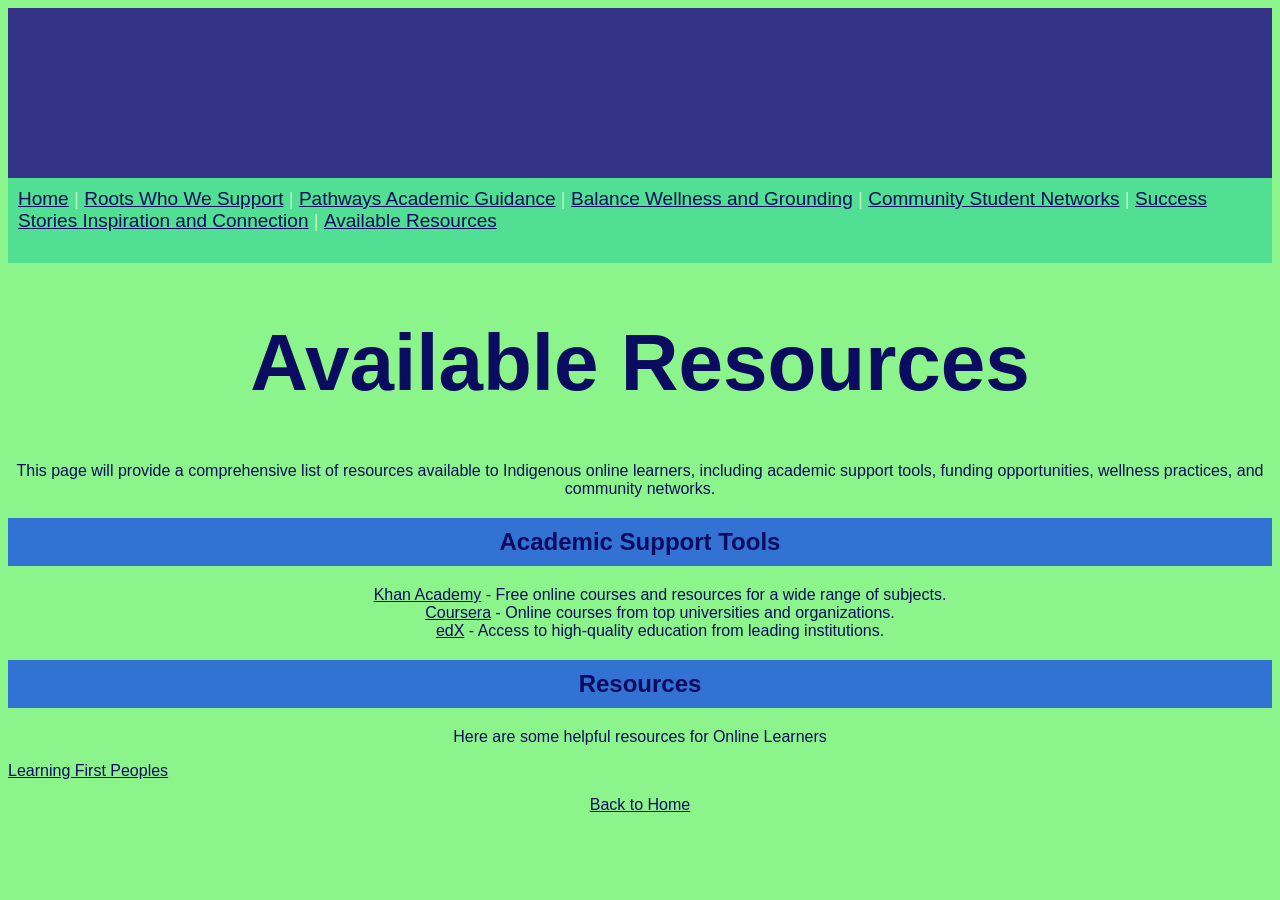
==== available_resources.html @ 5fb6e10e "font size update" ====
<!DOCTYPE html>
    <html lang="en">
        <header>
            <meta charset="UTF-8">
            <meta name="viewport" content="width=device-width, initial-scale=1.0">
            <title>Available Resources</title>
            <link rel="stylesheet" href="style.css">
        </header>
            <nav>
                <a href="index.html">Home</a> |
                <a href="RootswhoWeSupport.html">Roots Who We Support</a> |
                <a href="pathwaysacademicguidance.html">Pathways Academic Guidance</a> |
                <a href="balancewellnessandgrounding.html">Balance Wellness and Grounding</a> |
                <a href="communitystudentnetworks.html">Community Student Networks</a> |
                <a href="successstoriesinspirationandconnection.html">Success Stories Inspiration and Connection</a> |
                <a href="available_resources.html">Available Resources</a>
            </nav>
    <body>
        <h1>Available Resources</h1>
        <p>This page will provide a comprehensive list of resources available to Indigenous online learners, including academic support tools, funding opportunities, wellness practices, and community networks.</p>
         <section>
            <h2>Academic Support Tools</h2>
            <ul>
                <li><a href="https://www.khanacademy.org/">Khan Academy</a> - Free online courses and resources for a wide range of subjects.</li>
                <li><a href="https://www.coursera.org/">Coursera</a> - Online courses from top universities and organizations.</li>
                <li><a href="https://www.edx.org/">edX</a> - Access to high-quality education from leading institutions.</li>
            </ul>
         </section>
            <h2>Resources</h2>
            <p>Here are some helpful resources for Online Learners</p>
            <a href="https://www.fnesc.ca/learningfirstpeoples/">Learning First Peoples</a>
            <footer>
                <p><a href="index.html">Back to Home</a></p>
            </footer>
    </body>
</html>
---- style.css ----
body {
    background-color:rgb(139, 245, 139);

    font-family: Quicksand, sans-serif;
}

.homepage-content {
    background-color:rgb(207, 250, 137);
    max-width: 1100px;
    padding: 20px;
    margin: 0 auto;
}

.about-wrapper {
    display: flex;
}

.about-wrapper img {
    display: flex;
}

nav {
    background-color:rgb(80, 223, 147);
    color:rgb(191, 249, 191);
    height: 65px;
    text-align:left;
    padding:10px;
    font-family: 'Elms Sans', sans-serif;
    font-size: 19px;
}

.nav-links {
    display: flex;
    gap: 15px;
    list-style-type: none;
    padding: 0;
}

.nav-links a {
    text-decoration: none;
    color: #2e4d34;
    font-weight: 600;
}

header {
    background-color:rgb(51, 51, 135);
    color:rgb(191, 249, 191);
    height: 150px;
    text-align:center;
    padding:10px;
    font-family: 'Elms Sans', sans-serif , bold;
}

h1 {
    color:rgb(11, 11, 95);
    text-align:center;
    font-size: 80px;
    font-family: 'Elms Sans', sans-serif;
}
h2 {
    color:rgb(11, 11, 95);
    text-align:center;
    font-family: 'Elms Sans', sans-serif;
    background-color:rgb(49, 114, 211);
    padding: 10px;
}

h3 {
    color:rgb(11, 11, 95);
    text-align:center;
    font-family: 'Elms Sans', sans-serif;
}

img {
    display: block;
    margin-left: auto;
    margin-right: auto;
}

p {
    color:rgb(11, 11, 95);
    text-align:center;
    font-family: 'Elms Sans', sans-serif;
}

ul {
    color:rgb(11, 11, 95);
    text-align:center;
    font-family:'Lucida Sans', 'Lucida Sans Regular', 'Lucida Grande', 'Lucida Sans Unicode', Geneva, Verdana, sans-serif
}

li {
    color:rgb(11, 11, 95);
    text-align:center;
    list-style-type: none;
    font-family:'Lucida Sans', 'Lucida Sans Regular', 'Lucida Grande', 'Lucida Sans Unicode', Geneva, Verdana, sans-serif
}

hyperlink {
    color:rgb(11, 11, 95);
    text-align:center;
    font-family:'Lucida Sans', 'Lucida Sans Regular', 'Lucida Grande', 'Lucida Sans Unicode', Geneva, Verdana, sans-serif
}

a {
    color:rgb(11, 11, 95);
    text-align:center;
    font-family:'Lucida Sans', 'Lucida Sans Regular', 'Lucida Grande', 'Lucida Sans Unicode', Geneva, Verdana, sans-serif
}
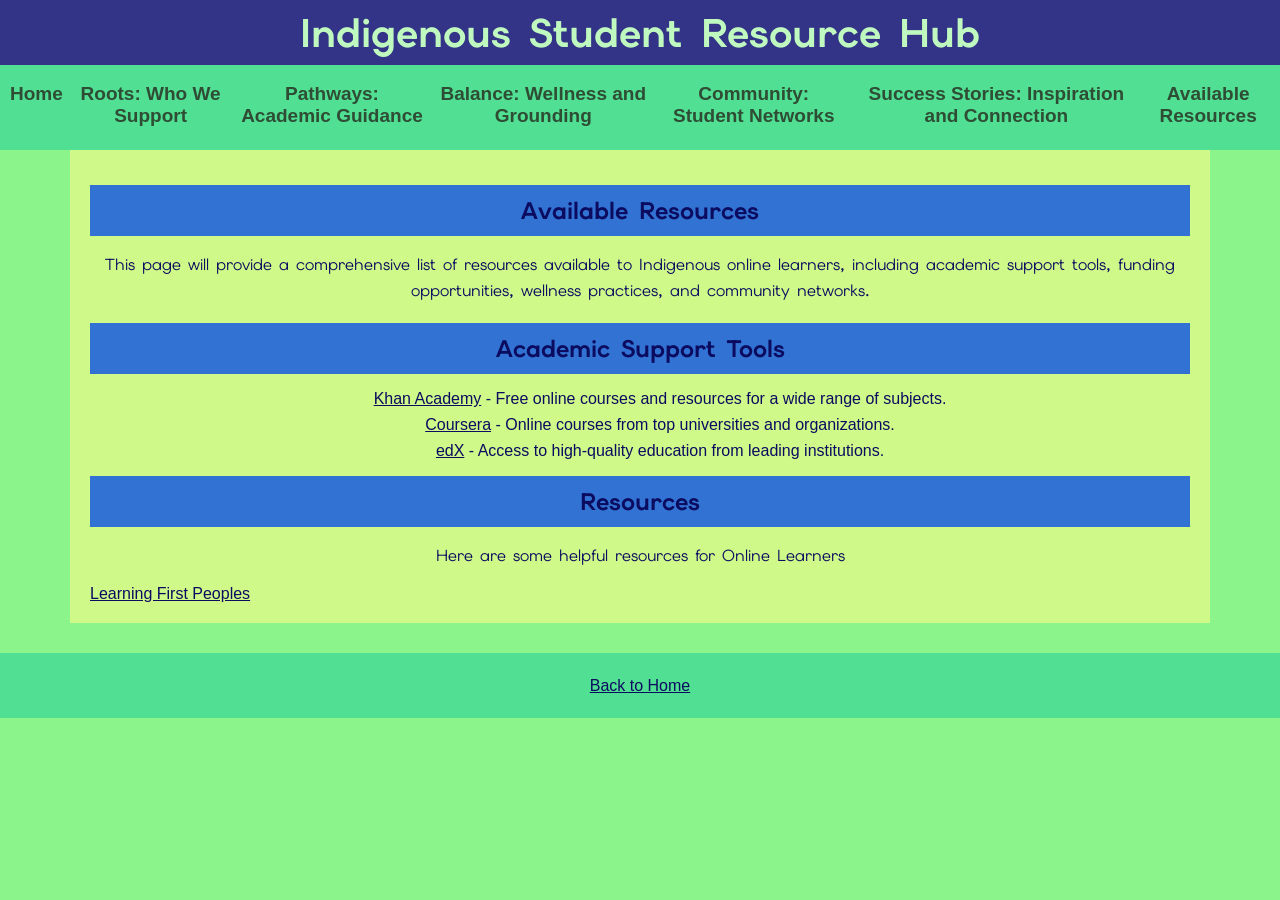
==== commit 7220e0ab: "Page-fix" ====
--- a/available_resources.html
+++ b/available_resources.html
@@ -1,36 +1,48 @@
 <!DOCTYPE html>
-    <html lang="en">
+<html lang="en">
+    <head>
+        <meta charset="UTF-8">
+        <meta name="viewport" content="width=device-width, initial-scale=1.0">
+        <title>Available Resources</title>
+        <link rel="stylesheet" href="style.css">
+        <link href="https://fonts.googleapis.com/css2?family=Elms+Sans:ital,wght@0,100..900;1,100..900&display=swap" rel="stylesheet">
+    </head>
+    <body>
         <header>
-            <meta charset="UTF-8">
-            <meta name="viewport" content="width=device-width, initial-scale=1.0">
-            <title>Available Resources</title>
-            <link rel="stylesheet" href="style.css">
+            <h1>Indigenous Student Resource Hub</h1>
         </header>
-            <nav>
-                <a href="index.html">Home</a> |
-                <a href="RootswhoWeSupport.html">Roots Who We Support</a> |
-                <a href="pathwaysacademicguidance.html">Pathways Academic Guidance</a> |
-                <a href="balancewellnessandgrounding.html">Balance Wellness and Grounding</a> |
-                <a href="communitystudentnetworks.html">Community Student Networks</a> |
-                <a href="successstoriesinspirationandconnection.html">Success Stories Inspiration and Connection</a> |
-                <a href="available_resources.html">Available Resources</a>
-            </nav>
-    <body>
-        <h1>Available Resources</h1>
-        <p>This page will provide a comprehensive list of resources available to Indigenous online learners, including academic support tools, funding opportunities, wellness practices, and community networks.</p>
-         <section>
-            <h2>Academic Support Tools</h2>
-            <ul>
-                <li><a href="https://www.khanacademy.org/">Khan Academy</a> - Free online courses and resources for a wide range of subjects.</li>
-                <li><a href="https://www.coursera.org/">Coursera</a> - Online courses from top universities and organizations.</li>
-                <li><a href="https://www.edx.org/">edX</a> - Access to high-quality education from leading institutions.</li>
+        <nav>
+            <ul class="nav-links">
+                <li><a href="index.html">Home</a></li>
+                <li><a href="RootswhoWeSupport.html">Roots: Who We Support</a></li>
+                <li><a href="pathwaysacademicguidance.html">Pathways: Academic Guidance</a></li>
+                <li><a href="balancewellnessandgrounding.html">Balance: Wellness and Grounding</a></li>
+                <li><a href="communitystudentnetworks.html">Community: Student Networks</a></li>
+                <li><a href="successstoriesinspirationandconnection.html">Success Stories: Inspiration and Connection</a></li>
+                <li><a href="available_resources.html">Available Resources</a></li>
             </ul>
-         </section>
-            <h2>Resources</h2>
-            <p>Here are some helpful resources for Online Learners</p>
-            <a href="https://www.fnesc.ca/learningfirstpeoples/">Learning First Peoples</a>
-            <footer>
-                <p><a href="index.html">Back to Home</a></p>
-            </footer>
+        </nav>
+        <main class="homepage-content">
+            <div class="welcome-message">
+                <h2>Available Resources</h2>
+                <p>This page will provide a comprehensive list of resources available to Indigenous online learners, including academic support tools, funding opportunities, wellness practices, and community networks.</p>
+            </div>
+            <section>
+                <h2>Academic Support Tools</h2>
+                <ul>
+                    <li><a href="https://www.khanacademy.org/">Khan Academy</a> - Free online courses and resources for a wide range of subjects.</li>
+                    <li><a href="https://www.coursera.org/">Coursera</a> - Online courses from top universities and organizations.</li>
+                    <li><a href="https://www.edx.org/">edX</a> - Access to high-quality education from leading institutions.</li>
+                </ul>
+            </section>
+            <section>
+                <h2>Resources</h2>
+                <p>Here are some helpful resources for Online Learners</p>
+                <a href="https://www.fnesc.ca/learningfirstpeoples/">Learning First Peoples</a>
+            </section>
+        </main>
+        <footer>
+            <p><a href="index.html">Back to Home</a></p>
+        </footer>
     </body>
 </html>
--- a/style.css
+++ b/style.css
@@ -1,30 +1,44 @@
+/* ===========================
+   GENERAL STYLES
+   =========================== */
 body {
-    background-color:rgb(139, 245, 139);
-
+    background-color: rgb(139, 245, 139);
     font-family: Quicksand, sans-serif;
+    margin: 0;
+    padding: 0;
 }
 
-.homepage-content {
-    background-color:rgb(207, 250, 137);
-    max-width: 1100px;
-    padding: 20px;
-    margin: 0 auto;
+/* ===========================
+   HEADER
+   =========================== */
+header {
+    background-color: rgb(51, 51, 135);
+    color: rgb(191, 249, 191);
+    height: 65px;
+    display: flex;
+    align-items: center;
+    justify-content: center;
+    font-family: 'Elms Sans', sans-serif;
+    margin: 0;
 }
 
-.about-wrapper {
-    display: flex;
+header h1 {
+    color: rgb(191, 249, 191);
+    font-size: 40px;
+    margin: 0;
+    padding: 0;
+    line-height: 1;
 }
 
-.about-wrapper img {
-    display: flex;
-}
-
+/* ===========================
+   NAVIGATION
+   =========================== */
 nav {
-    background-color:rgb(80, 223, 147);
-    color:rgb(191, 249, 191);
+    background-color: rgb(80, 223, 147);
+    color: rgb(191, 249, 191);
     height: 65px;
-    text-align:left;
-    padding:10px;
+    text-align: left;
+    padding: 10px;
     font-family: 'Elms Sans', sans-serif;
     font-size: 19px;
 }
@@ -34,6 +48,7 @@
     gap: 15px;
     list-style-type: none;
     padding: 0;
+    margin: 0;
 }
 
 .nav-links a {
@@ -42,70 +57,121 @@
     font-weight: 600;
 }
 
-header {
-    background-color:rgb(51, 51, 135);
-    color:rgb(191, 249, 191);
-    height: 150px;
-    text-align:center;
-    padding:10px;
-    font-family: 'Elms Sans', sans-serif , bold;
+.nav-links a:hover {
+    text-decoration: underline;
 }
 
+/* ===========================
+   MAIN CONTENT
+   =========================== */
+.homepage-content {
+    background-color: rgb(207, 250, 137);
+    max-width: 1100px;
+    padding: 20px;
+    margin: 0 auto;
+}
+
+.welcome-message {
+    margin-bottom: 20px;
+}
+
+/* ===========================
+   TYPOGRAPHY
+   =========================== */
 h1 {
-    color:rgb(11, 11, 95);
-    text-align:center;
-    font-size: 80px;
+    color: rgb(11, 11, 95);
+    text-align: center;
+    font-size: 30px;
     font-family: 'Elms Sans', sans-serif;
 }
+
 h2 {
-    color:rgb(11, 11, 95);
-    text-align:center;
+    color: rgb(11, 11, 95);
+    text-align: center;
     font-family: 'Elms Sans', sans-serif;
-    background-color:rgb(49, 114, 211);
+    background-color: rgb(49, 114, 211);
     padding: 10px;
+    margin: 15px 0;
 }
 
 h3 {
-    color:rgb(11, 11, 95);
-    text-align:center;
+    color: rgb(11, 11, 95);
+    text-align: center;
     font-family: 'Elms Sans', sans-serif;
 }
 
+p {
+    color: rgb(11, 11, 95);
+    text-align: center;
+    font-family: 'Elms Sans', sans-serif;
+    line-height: 1.6;
+}
+
+/* ===========================
+   LISTS
+   =========================== */
+ul {
+    color: rgb(11, 11, 95);
+    text-align: center;
+    font-family: 'Lucida Sans', 'Lucida Sans Regular', 'Lucida Grande', 'Lucida Sans Unicode', Geneva, Verdana, sans-serif;
+}
+
+li {
+    color: rgb(11, 11, 95);
+    text-align: center;
+    list-style-type: none;
+    font-family: 'Lucida Sans', 'Lucida Sans Regular', 'Lucida Grande', 'Lucida Sans Unicode', Geneva, Verdana, sans-serif;
+    margin: 8px 0;
+}
+
+/* ===========================
+   LINKS
+   =========================== */
+a {
+    color: rgb(11, 11, 95);
+    font-family: 'Lucida Sans', 'Lucida Sans Regular', 'Lucida Grande', 'Lucida Sans Unicode', Geneva, Verdana, sans-serif;
+}
+
+a:hover {
+    text-decoration: underline;
+}
+
+/* ===========================
+   IMAGES
+   =========================== */
 img {
     display: block;
-    margin-left: auto;
-    margin-right: auto;
+    margin: 20px auto;
+    max-width: 100%;
+    height: auto;
 }
 
-p {
-    color:rgb(11, 11, 95);
-    text-align:center;
+figure {
+    margin: 0 auto 20px;
+    text-align: center;
+}
+
+figcaption {
+    color: rgb(11, 11, 95);
+    font-family: 'Elms Sans', sans-serif;
+    font-style: italic;
+    margin-top: 8px;
+}
+
+/* ===========================
+   FOOTER
+   =========================== */
+footer {
+    background-color: rgb(80, 223, 147);
+    color: rgb(11, 11, 95);
+    text-align: center;
+    padding: 20px;
+    margin-top: 30px;
     font-family: 'Elms Sans', sans-serif;
 }
 
-ul {
-    color:rgb(11, 11, 95);
-    text-align:center;
-    font-family:'Lucida Sans', 'Lucida Sans Regular', 'Lucida Grande', 'Lucida Sans Unicode', Geneva, Verdana, sans-serif
-}
-
-li {
-    color:rgb(11, 11, 95);
-    text-align:center;
-    list-style-type: none;
-    font-family:'Lucida Sans', 'Lucida Sans Regular', 'Lucida Grande', 'Lucida Sans Unicode', Geneva, Verdana, sans-serif
-}
-
-hyperlink {
-    color:rgb(11, 11, 95);
-    text-align:center;
-    font-family:'Lucida Sans', 'Lucida Sans Regular', 'Lucida Grande', 'Lucida Sans Unicode', Geneva, Verdana, sans-serif
-}
-
-a {
-    color:rgb(11, 11, 95);
-    text-align:center;
-    font-family:'Lucida Sans', 'Lucida Sans Regular', 'Lucida Grande', 'Lucida Sans Unicode', Geneva, Verdana, sans-serif
+footer p {
+    margin: 0;
 }
 
 
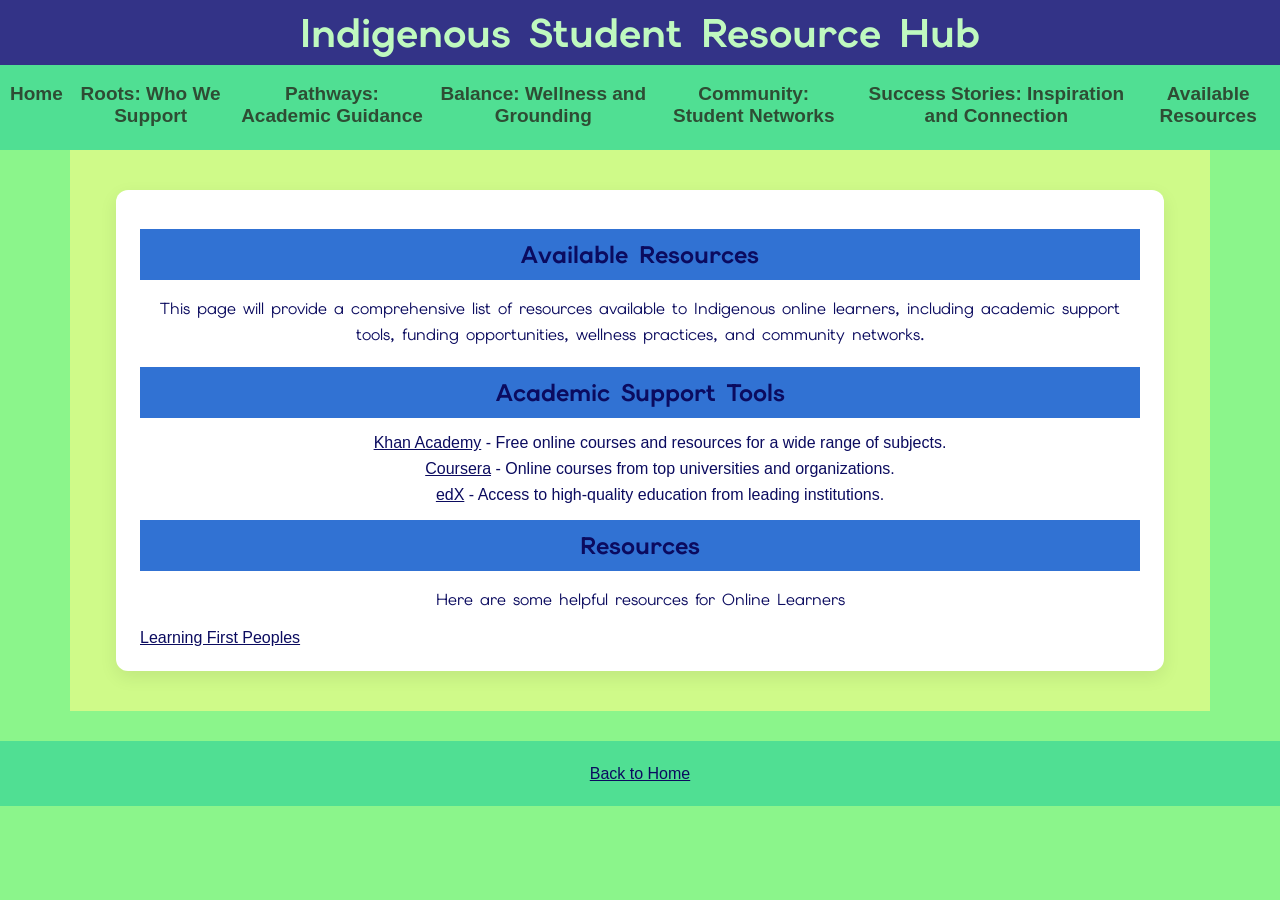
==== commit 2cab2855: "content box update" ====
--- a/available_resources.html
+++ b/available_resources.html
@@ -23,6 +23,7 @@
             </ul>
         </nav>
         <main class="homepage-content">
+            <div class="content-box">
             <div class="welcome-message">
                 <h2>Available Resources</h2>
                 <p>This page will provide a comprehensive list of resources available to Indigenous online learners, including academic support tools, funding opportunities, wellness practices, and community networks.</p>
@@ -40,6 +41,7 @@
                 <p>Here are some helpful resources for Online Learners</p>
                 <a href="https://www.fnesc.ca/learningfirstpeoples/">Learning First Peoples</a>
             </section>
+            </div>
         </main>
         <footer>
             <p><a href="index.html">Back to Home</a></p>
--- a/style.css
+++ b/style.css
@@ -6,6 +6,10 @@
     font-family: Quicksand, sans-serif;
     margin: 0;
     padding: 0;
+}
+
+::selection {
+    margin: 20px 0;
 }
 
 /* ===========================
@@ -76,6 +80,25 @@
 }
 
 /* ===========================
+   add .content-box for styling each section
+   =========================== */
+.content-box {
+    background-color: #ffffff;
+    border-radius: 12px;
+    padding: 24px;
+    margin: 20px auto;
+    box-shadow: 0 6px 18px rgba(0, 0, 0, 0.08);
+    max-width: 1000px;
+}
+
+@media (max-width: 600px) {
+    .content-box {
+        padding: 16px;
+        margin: 12px;
+        border-radius: 10px;
+    }
+}
+/* ===========================
    TYPOGRAPHY
    =========================== */
 h1 {
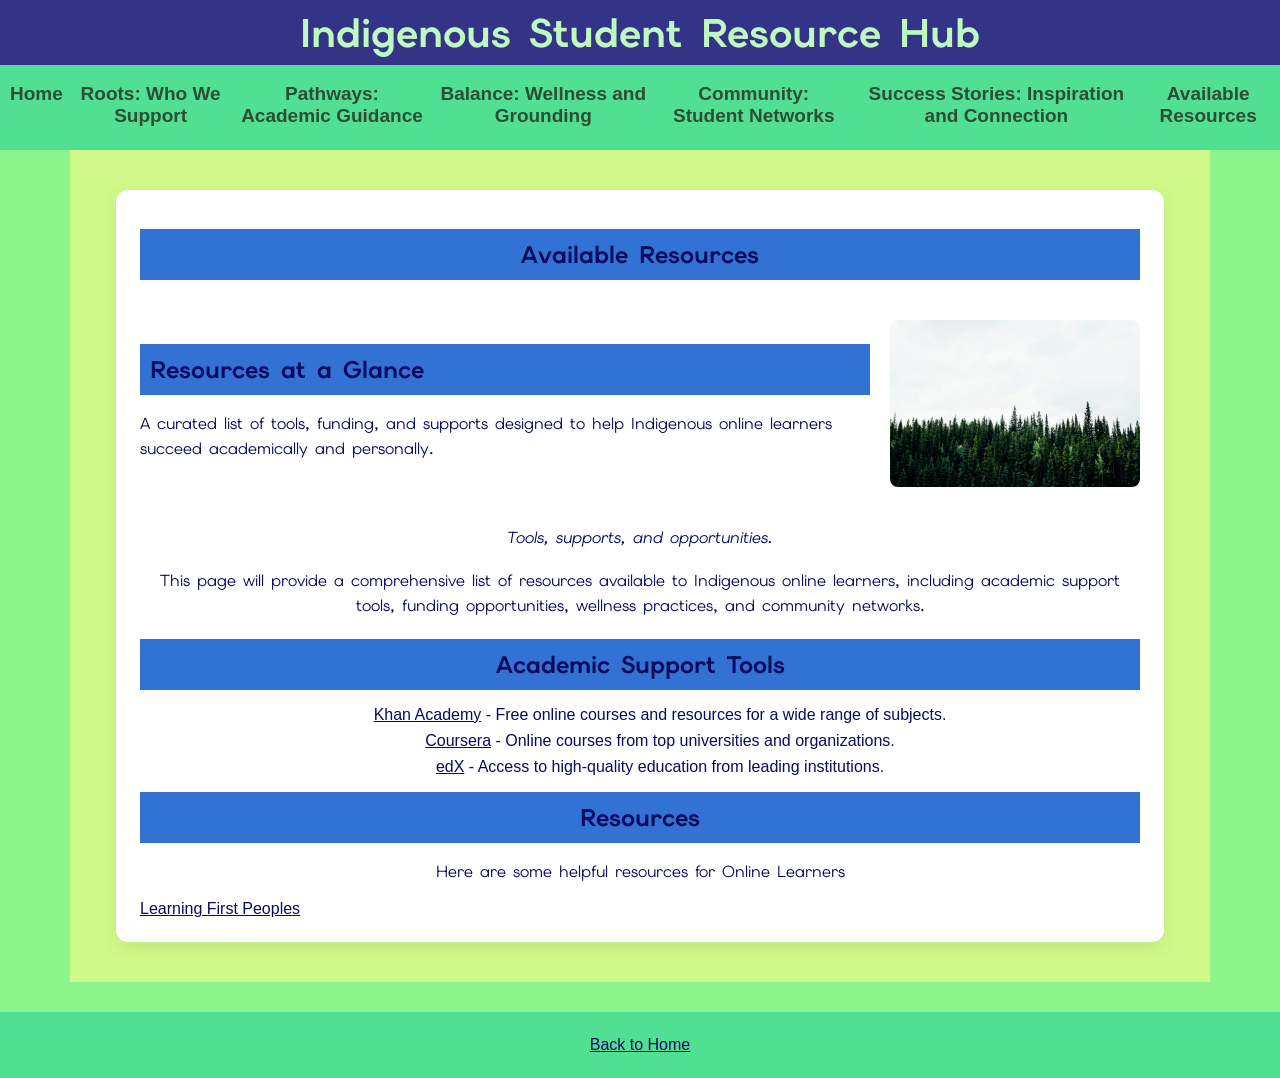
==== commit d6853e07: "Picture-page-update" ====
--- a/available_resources.html
+++ b/available_resources.html
@@ -26,6 +26,16 @@
             <div class="content-box">
             <div class="welcome-message">
                 <h2>Available Resources</h2>
+                <figure>
+                    <div class="info-section reverse">
+                        <img src="Images/Tree-header - Copy.jpg" alt="Tree header image representing resources and growth" class="info-section-img">
+                        <div class="info-text">
+                            <h2>Resources at a Glance</h2>
+                            <p>A curated list of tools, funding, and supports designed to help Indigenous online learners succeed academically and personally.</p>
+                        </div>
+                    </div>
+                    <figcaption>Tools, supports, and opportunities.</figcaption>
+                </figure>
                 <p>This page will provide a comprehensive list of resources available to Indigenous online learners, including academic support tools, funding opportunities, wellness practices, and community networks.</p>
             </div>
             <section>
--- a/style.css
+++ b/style.css
@@ -98,6 +98,58 @@
         border-radius: 10px;
     }
 }
+
+.info-section {
+    display:flex;
+    align-items: center;
+    gap: 20px;
+    margin: 20px 0;
+}
+
+.info-section-img {
+    width: 250px;
+    height: auto;
+    border-radius: 8px;
+    object-fit: cover;
+}
+
+.info-text {
+    flex: 1;
+}
+
+/* Modifier to flip image and text order */
+.info-section.reverse {
+    flex-direction: row-reverse;
+}
+
+/* Ensure text inside info sections is left-aligned for readability */
+.info-section .info-text,
+.info-section .info-text p,
+.info-section .info-text h2 {
+    text-align: left;
+}
+
+/* Responsive: stack image and text on small screens */
+@media (max-width: 600px) {
+    .info-section {
+        flex-direction: column;
+        text-align: center;
+    }
+    .info-section.reverse {
+        flex-direction: column;
+    }
+    .info-section .info-text,
+    .info-section .info-text p,
+    .info-section .info-text h2 {
+        text-align: center;
+    }
+    .info-section-img {
+        margin: 0 auto;
+        width: 100%;
+        max-width: 360px;
+    }
+}
+
 /* ===========================
    TYPOGRAPHY
    =========================== */
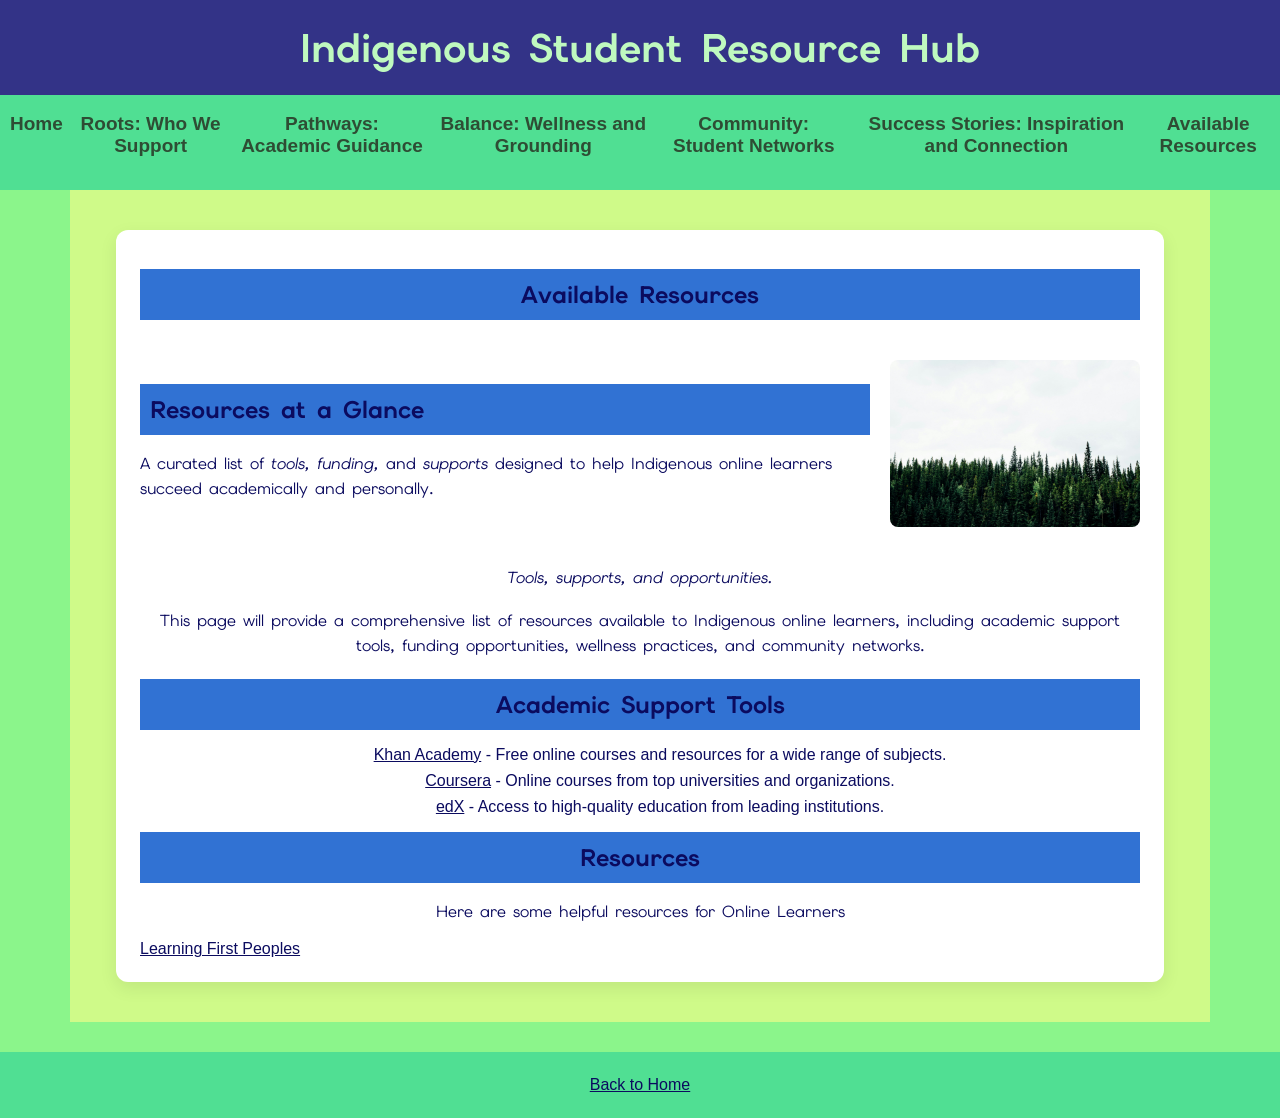
==== commit 49a6d091: "style-hover update" ====
--- a/available_resources.html
+++ b/available_resources.html
@@ -31,7 +31,7 @@
                         <img src="Images/Tree-header - Copy.jpg" alt="Tree header image representing resources and growth" class="info-section-img">
                         <div class="info-text">
                             <h2>Resources at a Glance</h2>
-                            <p>A curated list of tools, funding, and supports designed to help Indigenous online learners succeed academically and personally.</p>
+                            <p>A curated list of <em>tools, funding, </em> and <em>supports</em> designed to help Indigenous online learners succeed academically and personally.</p>
                         </div>
                     </div>
                     <figcaption>Tools, supports, and opportunities.</figcaption>
--- a/style.css
+++ b/style.css
@@ -18,7 +18,7 @@
 header {
     background-color: rgb(51, 51, 135);
     color: rgb(191, 249, 191);
-    height: 65px;
+    height: 95px;
     display: flex;
     align-items: center;
     justify-content: center;
@@ -32,6 +32,7 @@
     margin: 0;
     padding: 0;
     line-height: 1;
+    font-weight: BOLD;
 }
 
 /* ===========================
@@ -40,13 +41,16 @@
 nav {
     background-color: rgb(80, 223, 147);
     color: rgb(191, 249, 191);
-    height: 65px;
-    text-align: left;
+    height: 75px;
+    text-align: center;
     padding: 10px;
     font-family: 'Elms Sans', sans-serif;
     font-size: 19px;
 }
 
+nav a:hover {
+    color: rgb(11, 11, 95);
+}
 .nav-links {
     display: flex;
     gap: 15px;
@@ -83,7 +87,7 @@
    add .content-box for styling each section
    =========================== */
 .content-box {
-    background-color: #ffffff;
+    background-color: rgb(255, 255, 255);
     border-radius: 12px;
     padding: 24px;
     margin: 20px auto;
@@ -158,6 +162,7 @@
     text-align: center;
     font-size: 30px;
     font-family: 'Elms Sans', sans-serif;
+    text-align: center;
 }
 
 h2 {
@@ -176,12 +181,16 @@
 }
 
 p {
-    color: rgb(11, 11, 95);
-    text-align: center;
-    font-family: 'Elms Sans', sans-serif;
     line-height: 1.6;
-}
-
+    color: rgb(11, 11, 95);
+    text-align: center;
+    font-family: 'Elms Sans', sans-serif;
+    font-style:normal;
+}
+
+em {
+    font-style: italic;
+}
 /* ===========================
    LISTS
    =========================== */
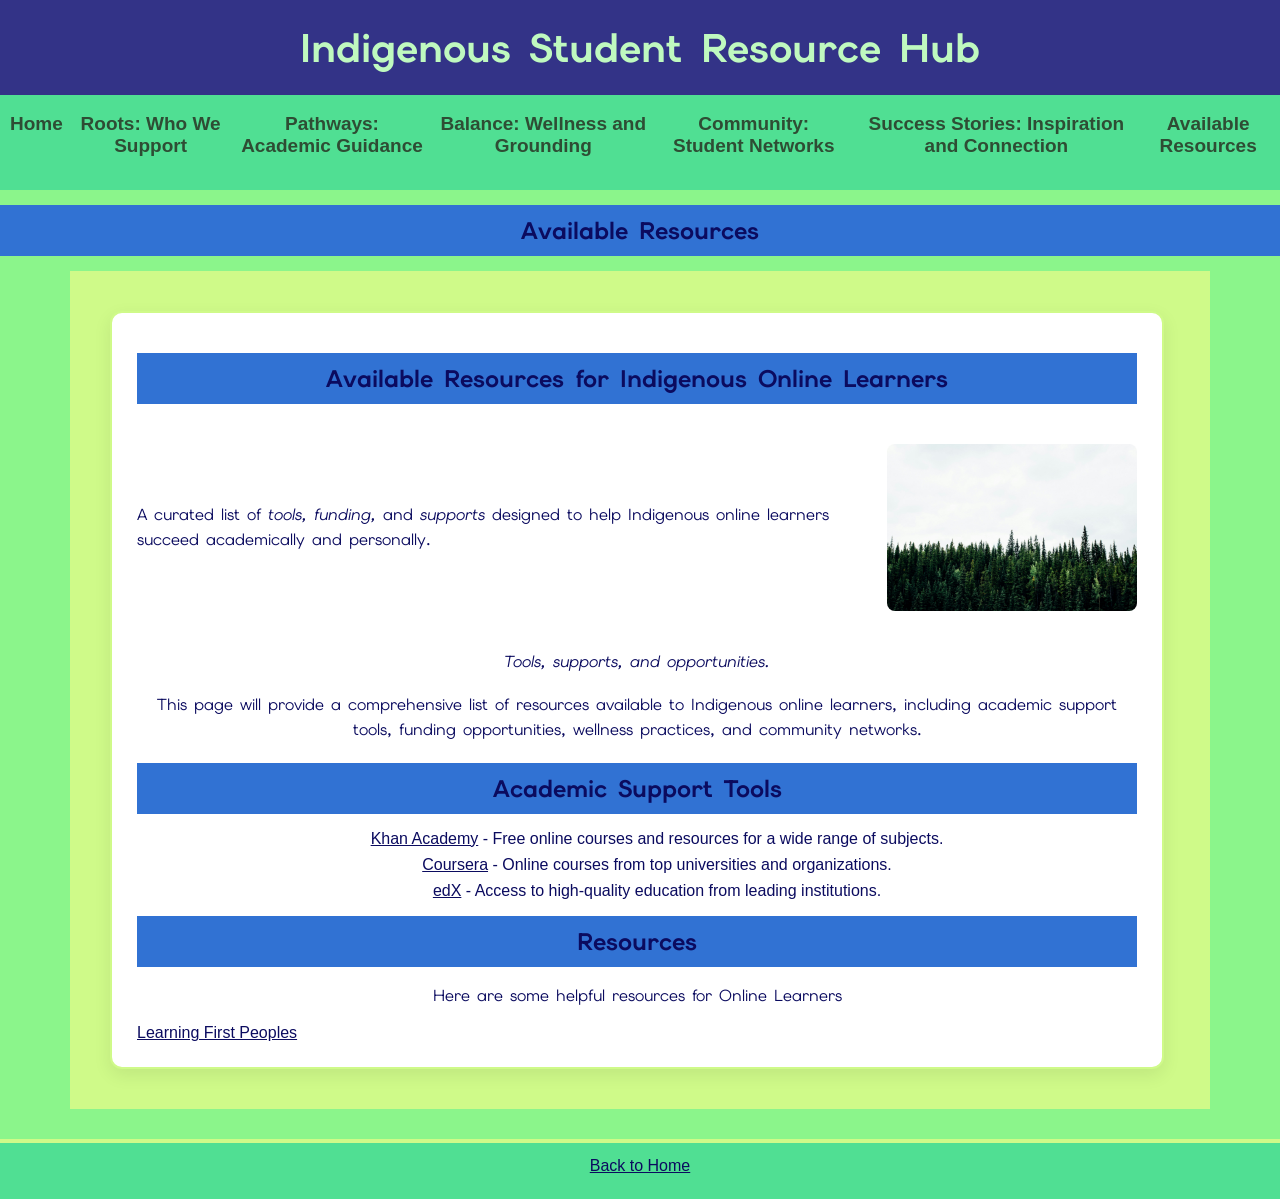
==== commit baed1f91: "page and banner update" ====
--- a/available_resources.html
+++ b/available_resources.html
@@ -22,15 +22,17 @@
                 <li><a href="available_resources.html">Available Resources</a></li>
             </ul>
         </nav>
+        <banner class="page-banner">
+            <h2>Available Resources</h2>
+        </banner>
         <main class="homepage-content">
             <div class="content-box">
             <div class="welcome-message">
-                <h2>Available Resources</h2>
                 <figure>
+                    <h2>Available Resources for Indigenous Online Learners</h2>
                     <div class="info-section reverse">
                         <img src="Images/Tree-header - Copy.jpg" alt="Tree header image representing resources and growth" class="info-section-img">
                         <div class="info-text">
-                            <h2>Resources at a Glance</h2>
                             <p>A curated list of <em>tools, funding, </em> and <em>supports</em> designed to help Indigenous online learners succeed academically and personally.</p>
                         </div>
                     </div>
--- a/style.css
+++ b/style.css
@@ -35,6 +35,7 @@
     font-weight: BOLD;
 }
 
+
 /* ===========================
    NAVIGATION
    =========================== */
@@ -88,9 +89,10 @@
    =========================== */
 .content-box {
     background-color: rgb(255, 255, 255);
+    border: 2px solid rgb(207, 250, 137);
     border-radius: 12px;
-    padding: 24px;
-    margin: 20px auto;
+    padding: 25px;
+    margin: 20px;
     box-shadow: 0 6px 18px rgba(0, 0, 0, 0.08);
     max-width: 1000px;
 }
@@ -246,10 +248,12 @@
    FOOTER
    =========================== */
 footer {
+    border-top: 4px solid rgb(207, 250, 137);
     background-color: rgb(80, 223, 147);
     color: rgb(11, 11, 95);
     text-align: center;
     padding: 20px;
+    padding-top: 10px;
     margin-top: 30px;
     font-family: 'Elms Sans', sans-serif;
 }
@@ -258,11 +262,16 @@
     margin: 0;
 }
 
-
-
-
-
-
-
-
-
+#site-credit {
+    font-size: 14px;
+    color: #666;
+    align-items: center;
+}
+
+
+
+
+
+
+
+
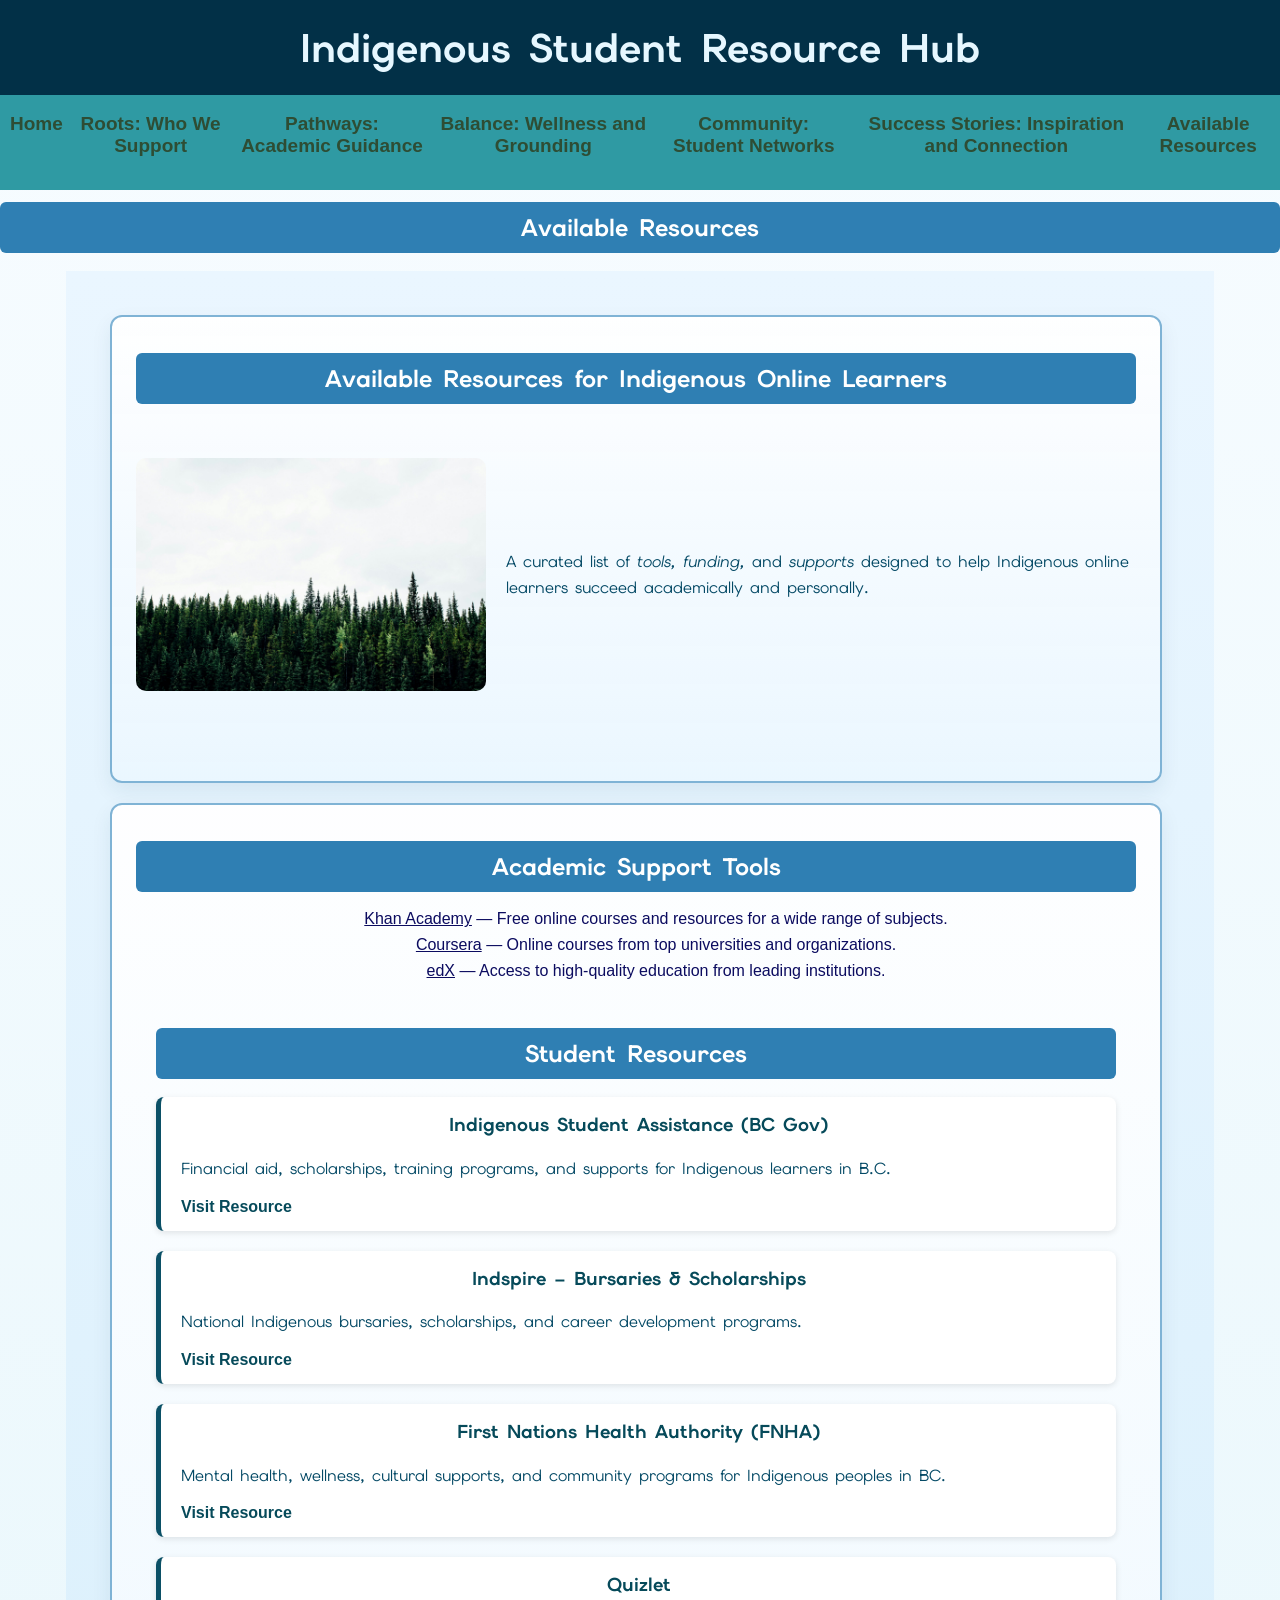
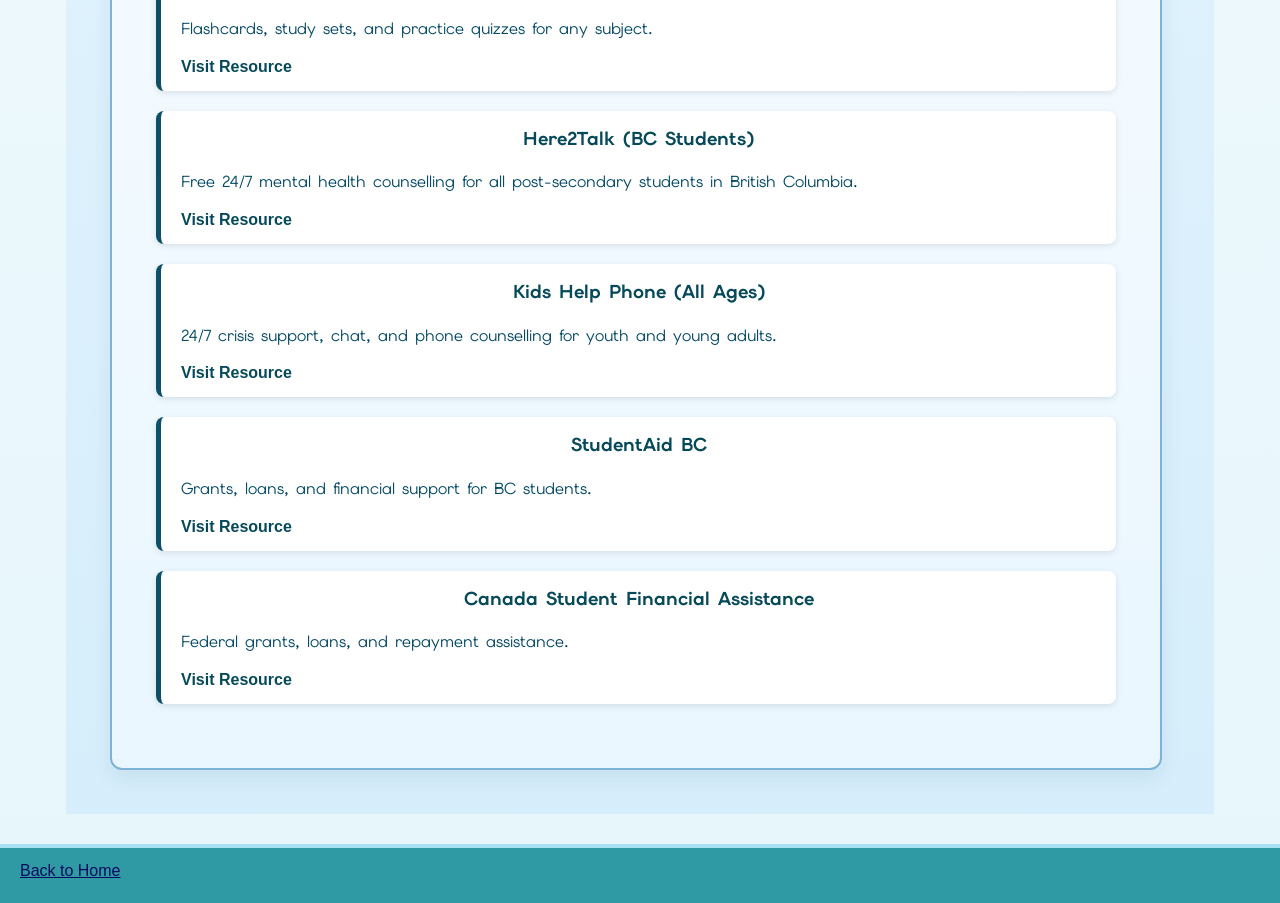
==== commit faf3986d: "Page and colour update" ====
--- a/available_resources.html
+++ b/available_resources.html
@@ -1,62 +1,131 @@
 <!DOCTYPE html>
 <html lang="en">
-    <head>
-        <meta charset="UTF-8">
-        <meta name="viewport" content="width=device-width, initial-scale=1.0">
-        <title>Available Resources</title>
-        <link rel="stylesheet" href="style.css">
-        <link href="https://fonts.googleapis.com/css2?family=Elms+Sans:ital,wght@0,100..900;1,100..900&display=swap" rel="stylesheet">
-    </head>
-    <body>
-        <header>
-            <h1>Indigenous Student Resource Hub</h1>
-        </header>
-        <nav>
-            <ul class="nav-links">
-                <li><a href="index.html">Home</a></li>
-                <li><a href="RootswhoWeSupport.html">Roots: Who We Support</a></li>
-                <li><a href="pathwaysacademicguidance.html">Pathways: Academic Guidance</a></li>
-                <li><a href="balancewellnessandgrounding.html">Balance: Wellness and Grounding</a></li>
-                <li><a href="communitystudentnetworks.html">Community: Student Networks</a></li>
-                <li><a href="successstoriesinspirationandconnection.html">Success Stories: Inspiration and Connection</a></li>
-                <li><a href="available_resources.html">Available Resources</a></li>
-            </ul>
-        </nav>
-        <banner class="page-banner">
-            <h2>Available Resources</h2>
-        </banner>
-        <main class="homepage-content">
-            <div class="content-box">
+<head>
+    <meta charset="UTF-8">
+    <meta name="viewport" content="width=device-width, initial-scale=1.0">
+    <title>Available Resources</title>
+    <link rel="stylesheet" href="style.css">
+    <link href="https://fonts.googleapis.com/css2?family=Elms+Sans:ital,wght@0,100..900;1,100..900&display=swap" rel="stylesheet">
+</head>
+
+<body>
+    <header>
+        <h1>Indigenous Student Resource Hub</h1>
+    </header>
+
+    <nav>
+        <ul class="nav-links">
+            <li><a href="index.html">Home</a></li>
+            <li><a href="RootswhoWeSupport.html">Roots: Who We Support</a></li>
+            <li><a href="pathwaysacademicguidance.html">Pathways: Academic Guidance</a></li>
+            <li><a href="balancewellnessandgrounding.html">Balance: Wellness and Grounding</a></li>
+            <li><a href="communitystudentnetworks.html">Community: Student Networks</a></li>
+            <li><a href="successstoriesinspirationandconnection.html">Success Stories: Inspiration and Connection</a></li>
+            <li><a href="available_resources.html">Available Resources</a></li>
+        </ul>
+    </nav>
+
+    <!-- FIXED: replaced invalid <banner> -->
+    <section class="page-banner">
+        <h2>Available Resources</h2>
+    </section>
+    <main class="homepage-content">
+        <div class="content-box">
             <div class="welcome-message">
                 <figure>
                     <h2>Available Resources for Indigenous Online Learners</h2>
-                    <div class="info-section reverse">
-                        <img src="Images/Tree-header - Copy.jpg" alt="Tree header image representing resources and growth" class="info-section-img">
-                        <div class="info-text">
-                            <p>A curated list of <em>tools, funding, </em> and <em>supports</em> designed to help Indigenous online learners succeed academically and personally.</p>
-                        </div>
+                    <section class="resource-intro side-by-side">
+                    <div class="intro-image">
+                        <img 
+                        src="Images/Tree-header - Copy.jpg" 
+                        alt="Tree header image representing resources and growth"
+                        >
                     </div>
-                    <figcaption>Tools, supports, and opportunities.</figcaption>
+                    <div class="intro-text">
+                        <p>
+                        A curated list of <em>tools, funding,</em> and <em>supports</em> designed to help Indigenous online learners 
+                        succeed academically and personally.
+                        </p>
+                    </div>
+                    </section>
+                    </div>
                 </figure>
-                <p>This page will provide a comprehensive list of resources available to Indigenous online learners, including academic support tools, funding opportunities, wellness practices, and community networks.</p>
             </div>
+        </div>
+
+        <!-- ALL RESOURCES NOW LIVE INSIDE THE SAME MAIN TAG -->
+        <div class="content-box">
+
             <section>
                 <h2>Academic Support Tools</h2>
                 <ul>
-                    <li><a href="https://www.khanacademy.org/">Khan Academy</a> - Free online courses and resources for a wide range of subjects.</li>
-                    <li><a href="https://www.coursera.org/">Coursera</a> - Online courses from top universities and organizations.</li>
-                    <li><a href="https://www.edx.org/">edX</a> - Access to high-quality education from leading institutions.</li>
+                    <li><a href="https://www.khanacademy.org/">Khan Academy</a> — Free online courses and resources for a wide range of subjects.</li>
+                    <li><a href="https://www.coursera.org/">Coursera</a> — Online courses from top universities and organizations.</li>
+                    <li><a href="https://www.edx.org/">edX</a> — Access to high-quality education from leading institutions.</li>
                 </ul>
             </section>
-            <section>
-                <h2>Resources</h2>
-                <p>Here are some helpful resources for Online Learners</p>
-                <a href="https://www.fnesc.ca/learningfirstpeoples/">Learning First Peoples</a>
+
+            <section class="resource-links">
+                <h2>Student Resources</h2>
+
+                <!-- Indigenous Student Supports -->
+                <div class="resource-card">
+                    <h3>Indigenous Student Assistance (BC Gov)</h3>
+                    <p>Financial aid, scholarships, training programs, and supports for Indigenous learners in B.C.</p>
+                    <a href="https://www2.gov.bc.ca/gov/content/education-training/post-secondary-education/financial-aid/indigenous-students" target="_blank">Visit Resource</a>
+                </div>
+
+                <div class="resource-card">
+                    <h3>Indspire – Bursaries & Scholarships</h3>
+                    <p>National Indigenous bursaries, scholarships, and career development programs.</p>
+                    <a href="https://indspire.ca/programs/students/bursaries-scholarships/" target="_blank">Visit Resource</a>
+                </div>
+
+                <div class="resource-card">
+                    <h3>First Nations Health Authority (FNHA)</h3>
+                    <p>Mental health, wellness, cultural supports, and community programs for Indigenous peoples in BC.</p>
+                    <a href="https://www.fnha.ca" target="_blank">Visit Resource</a>
+                </div>
+
+                <div class="resource-card">
+                    <h3>Quizlet</h3>
+                    <p>Flashcards, study sets, and practice quizzes for any subject.</p>
+                    <a href="https://quizlet.com" target="_blank">Visit Resource</a>
+                </div>
+
+                <!-- Wellness & Mental Health -->
+                <div class="resource-card">
+                    <h3>Here2Talk (BC Students)</h3>
+                    <p>Free 24/7 mental health counselling for all post-secondary students in British Columbia.</p>
+                    <a href="https://here2talk.ca" target="_blank">Visit Resource</a>
+                </div>
+
+                <div class="resource-card">
+                    <h3>Kids Help Phone (All Ages)</h3>
+                    <p>24/7 crisis support, chat, and phone counselling for youth and young adults.</p>
+                    <a href="https://kidshelpphone.ca" target="_blank">Visit Resource</a>
+                </div>
+
+                <!-- Financial Aid -->
+                <div class="resource-card">
+                    <h3>StudentAid BC</h3>
+                    <p>Grants, loans, and financial support for BC students.</p>
+                    <a href="https://studentaidbc.ca" target="_blank">Visit Resource</a>
+                </div>
+
+                <div class="resource-card">
+                    <h3>Canada Student Financial Assistance</h3>
+                    <p>Federal grants, loans, and repayment assistance.</p>
+                    <a href="https://www.canada.ca/en/services/benefits/education/student-aid.html" target="_blank">Visit Resource</a>
+                </div>
+
             </section>
-            </div>
-        </main>
-        <footer>
-            <p><a href="index.html">Back to Home</a></p>
-        </footer>
-    </body>
-</html>+        </div>
+    </main>
+
+    <footer>
+        <p><a href="index.html">Back to Home</a></p>
+    </footer>
+
+</body>
+</html>
--- a/style.css
+++ b/style.css
@@ -2,7 +2,7 @@
    GENERAL STYLES
    =========================== */
 body {
-    background-color: rgb(139, 245, 139);
+    background: linear-gradient(180deg, #f7fcff, #e6f6fb); /* soft sea-ray background */
     font-family: Quicksand, sans-serif;
     margin: 0;
     padding: 0;
@@ -12,12 +12,13 @@
     margin: 20px 0;
 }
 
+
 /* ===========================
    HEADER
    =========================== */
 header {
-    background-color: rgb(51, 51, 135);
-    color: rgb(191, 249, 191);
+    background-color: #023047; /* deep ocean/navy */
+    color: #e6f7ff;
     height: 95px;
     display: flex;
     align-items: center;
@@ -27,7 +28,7 @@
 }
 
 header h1 {
-    color: rgb(191, 249, 191);
+    color: #e6f7ff;
     font-size: 40px;
     margin: 0;
     padding: 0;
@@ -40,8 +41,8 @@
    NAVIGATION
    =========================== */
 nav {
-    background-color: rgb(80, 223, 147);
-    color: rgb(191, 249, 191);
+    background-color: #2f9aa3; /* teal/navy accent */
+    color: #e6f7ff;
     height: 75px;
     text-align: center;
     padding: 10px;
@@ -74,10 +75,67 @@
    MAIN CONTENT
    =========================== */
 .homepage-content {
-    background-color: rgb(207, 250, 137);
+    background: linear-gradient(180deg, #eaf6ff, #d6eefb); /* soft ocean-tinted background */
     max-width: 1100px;
+    padding: 24px;
+    margin: 0 auto;
+}
+
+/* ===========================
+   PAGE CONTAINER
+   =========================== */
+.container {
+    max-width: 1200px; /* constrain overall page content */
+    margin: 0 auto;    /* center the container horizontally */
     padding: 20px;
-    margin: 0 auto;
+    background-image: url('Images/ocean-rocks.jpg');
+    background-repeat: no-repeat;
+    background-position: center top; /* adjust vertical/horizontal focal point */
+    background-size: 140% auto; /* make background image appear larger */
+    border-radius: 12px;
+}
+
+/* Intro image inside the introduction section */
+.intro-image {
+    display: block;
+    margin: 16px auto;
+    max-width: 80%;
+    border-radius: 8px;
+}
+
+/* Intro side-by-side layout */
+.intro-box {
+    display: flex;
+    gap: 20px;
+    align-items: center;
+}
+
+.intro-image-box {
+    flex: 0 0 40%;
+}
+
+.intro-text-box {
+    flex: 1 1 60%;
+}
+
+/* Banner at top of main page */
+banner.page-banner {
+    display: flex;
+    align-items: center;
+    justify-content: center;
+    height: 180px;
+    color: #ffffff;
+    text-align: center;
+    background-image: none; /* removed banner image */
+    background-color: rgba(47,127,179,0.85); /* ocean-blue block */
+    border-radius: 10px;
+    margin-bottom: 18px;
+}
+
+banner.page-banner h2 {
+    background: rgba(0, 60, 100, 0.15);
+    padding: 8px 14px;
+    border-radius: 6px;
 }
 
 .welcome-message {
@@ -88,12 +146,12 @@
    add .content-box for styling each section
    =========================== */
 .content-box {
-    background-color: rgb(255, 255, 255);
-    border: 2px solid rgb(207, 250, 137);
+    background: linear-gradient(180deg, rgba(255,255,255,0.95), rgba(235,247,255,0.9));
+    border: 2px solid #7fb3d5; /* ocean-blue border */
     border-radius: 12px;
-    padding: 25px;
+    padding: 24px;
     margin: 20px;
-    box-shadow: 0 6px 18px rgba(0, 0, 0, 0.08);
+    box-shadow: 0 8px 20px rgba(15, 60, 90, 0.08);
     max-width: 1000px;
 }
 
@@ -110,17 +168,37 @@
     align-items: center;
     gap: 20px;
     margin: 20px 0;
+    background: rgba(95,160,200,0.06); /* subtle blue tint behind image/text */
+    padding: 12px;
+    border-radius: 10px;
 }
 
 .info-section-img {
-    width: 250px;
+    width: 260px;
     height: auto;
     border-radius: 8px;
     object-fit: cover;
+    box-shadow: 0 4px 12px rgba(10,40,60,0.12);
+}
+
+/* Layout boxes for image and text alignment */
+.image-box {
+    flex: 0 0 38%;
+    display: flex;
+    align-items: center;
+    justify-content: center;
+    padding: 6px;
+}
+
+.text-box {
+    flex: 1 1 62%;
+    padding: 6px 12px;
 }
 
 .info-text {
     flex: 1;
+    text-align: left;
+    color: #033e5a; /* darker ocean text */
 }
 
 /* Modifier to flip image and text order */
@@ -156,6 +234,89 @@
     }
 }
 
+.side-by-side {
+  display: flex;
+  gap: 20px;
+  align-items: center;
+  margin-bottom: 30px;
+}
+
+.side-by-side img {
+  width: 100%;
+  max-width: 350px;
+  border-radius: 10px;
+  object-fit: cover;
+}
+
+.intro-text {
+  flex: 1;
+}
+
+.wellness-section {
+    margin: 30px 0;
+    display: flex;
+    flex-direction: column;
+    gap: 40px;
+}
+
+.wellness-row {
+    display: flex;
+    align-items: center;
+    gap: 20px;
+}
+
+.wellness-row.reverse {
+    flex-direction: row-reverse;
+}
+
+.wellness-img {
+    width: 45%;
+    border-radius: 10px;
+    object-fit: cover;
+}
+
+.wellness-text {
+    width: 55%;
+}
+
+.wellness-text p {
+    font-size: 1.1rem;
+    line-height: 1.6;
+}
+
+.academic-section {
+    margin: 30px 0;
+    display: flex;
+    flex-direction: column;
+    gap: 40px;
+}
+
+.academic-row {
+    display: flex;
+    align-items: center;
+    gap: 20px;
+}
+
+.academic-row.reverse {
+    flex-direction: row-reverse;
+}
+
+.academic-img {
+    width: 45%;
+    border-radius: 10px;
+    object-fit: cover;
+}
+
+.academic-text {
+    width: 55%;
+}
+
+.academic-text p {
+    font-size: 1.1rem;
+    line-height: 1.6;
+}
+
+
 /* ===========================
    TYPOGRAPHY
    =========================== */
@@ -168,12 +329,14 @@
 }
 
 h2 {
-    color: rgb(11, 11, 95);
-    text-align: center;
-    font-family: 'Elms Sans', sans-serif;
-    background-color: rgb(49, 114, 211);
-    padding: 10px;
-    margin: 15px 0;
+    color: #033e5a;
+    text-align: center;
+    font-family: 'Elms Sans', sans-serif;
+    background-color: #2f7fb3; /* ocean blue heading background */
+    color: #ffffff;
+    padding: 10px 12px;
+    margin: 12px 0 18px 0;
+    border-radius: 6px;
 }
 
 h3 {
@@ -184,8 +347,8 @@
 
 p {
     line-height: 1.6;
-    color: rgb(11, 11, 95);
-    text-align: center;
+    color: #054a66;
+    text-align: left;
     font-family: 'Elms Sans', sans-serif;
     font-style:normal;
 }
@@ -220,6 +383,31 @@
 
 a:hover {
     text-decoration: underline;
+}
+
+.resource-links {
+  padding: 20px;
+  align-items: center;
+}
+
+.resource-card {
+    background: #ffffff;
+    border-left: 5px solid #0b5066; /* ocean accent */
+  padding: 15px 20px;
+  margin-bottom: 20px;
+  border-radius: 8px;
+  box-shadow: 0 2px 6px rgba(0,0,0,0.1);
+}
+
+.resource-card h3 {
+    margin-top: 0;
+    color: #064a5a;
+}
+
+.resource-card a {
+    color: #064a5a;
+    font-weight: bold;
+    text-decoration: none;
 }
 
 /* ===========================
@@ -244,13 +432,48 @@
     margin-top: 8px;
 }
 
+.community-section {
+    margin: 30px 0;
+    display: flex;
+    flex-direction: column;
+    gap: 40px;
+}
+
+.community-row {
+    display: flex;
+    align-items: center;
+    gap: 20px;
+}
+
+.community-row.reverse {
+    flex-direction: row-reverse;
+}
+
+.community-img {
+    width: 45%;
+    border-radius: 10px;
+    object-fit: cover;
+}
+
+.community-text {
+    width: 55%;
+}
+
+.community-text h3 {
+    margin-top: 0;
+    color: #064a5a; /* ocean teal */
+}
+.community-text p {
+    color: #064a5a;
+    line-height: 1.5;
+}
 /* ===========================
    FOOTER
    =========================== */
 footer {
-    border-top: 4px solid rgb(207, 250, 137);
-    background-color: rgb(80, 223, 147);
-    color: rgb(11, 11, 95);
+    border-top: 4px solid #a9e0f2;
+    background-color: #2f9aa3;
+    color: #033e5a;
     text-align: center;
     padding: 20px;
     padding-top: 10px;
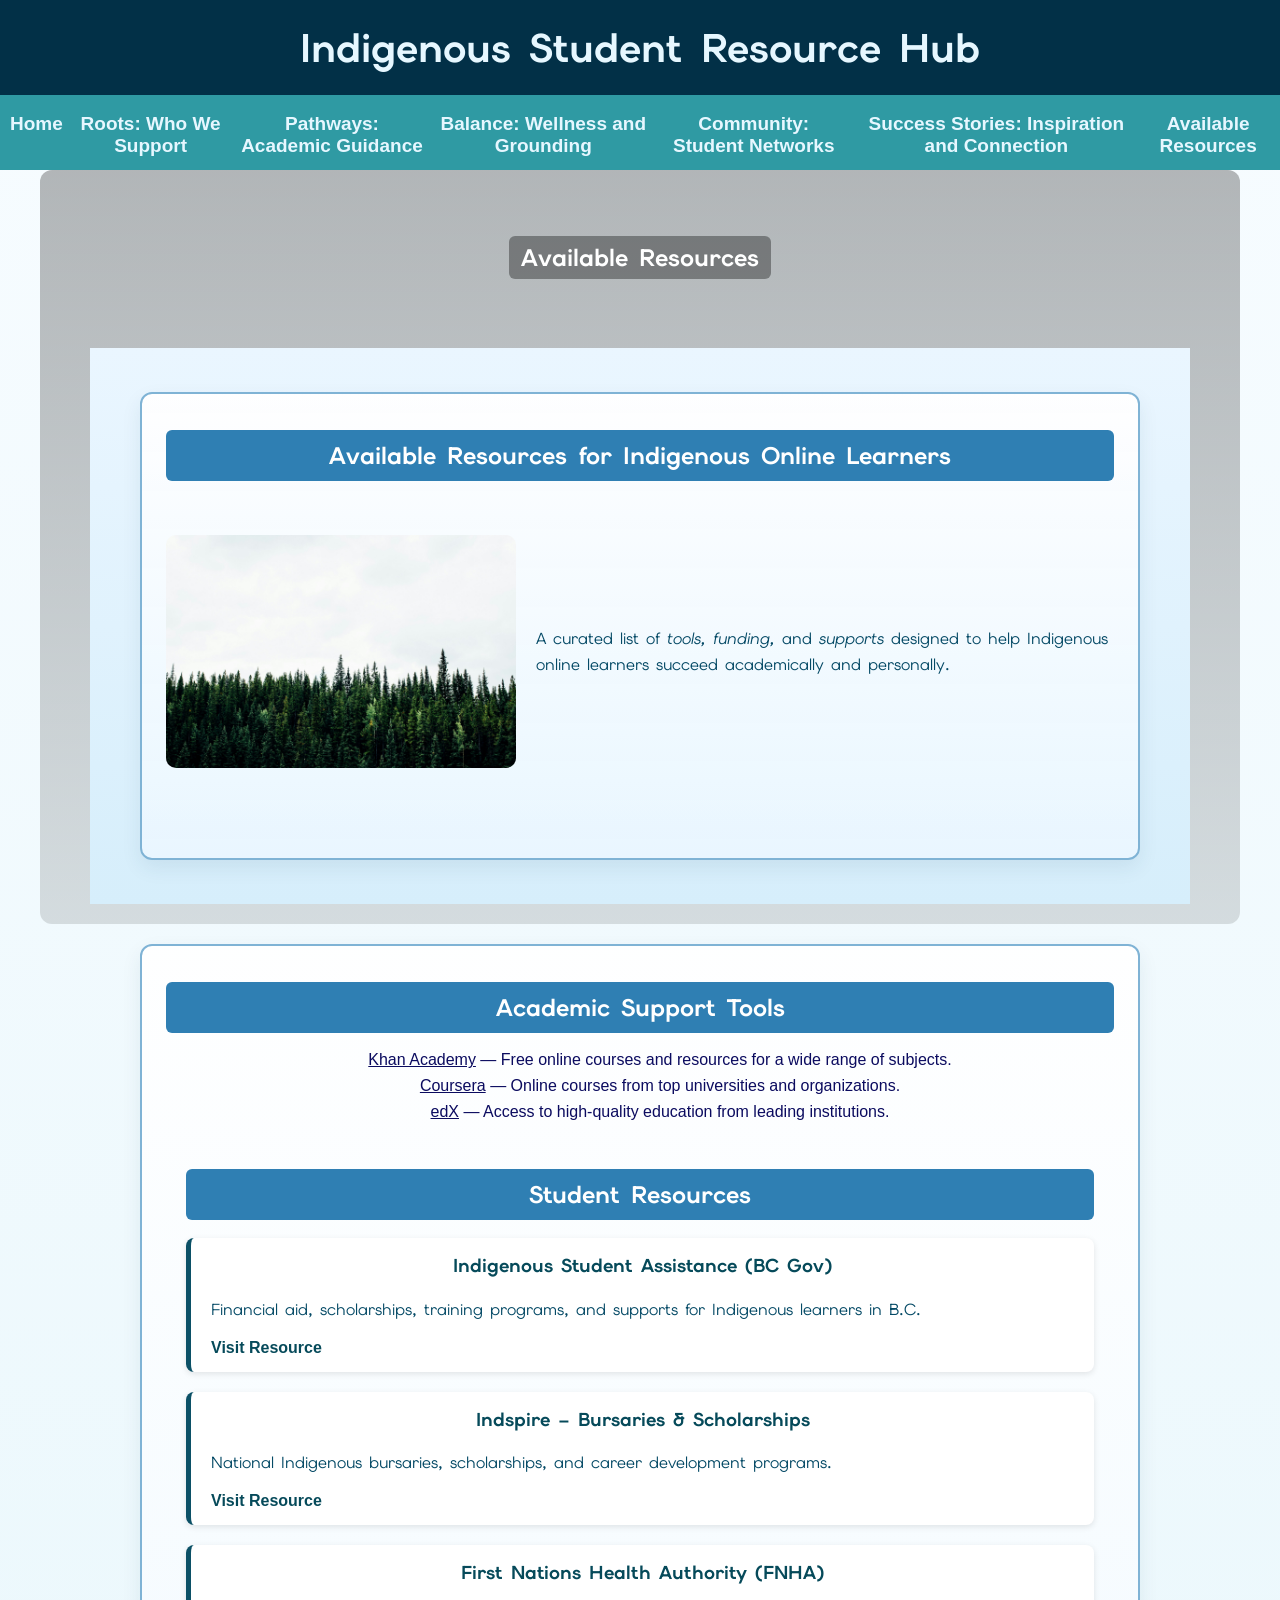
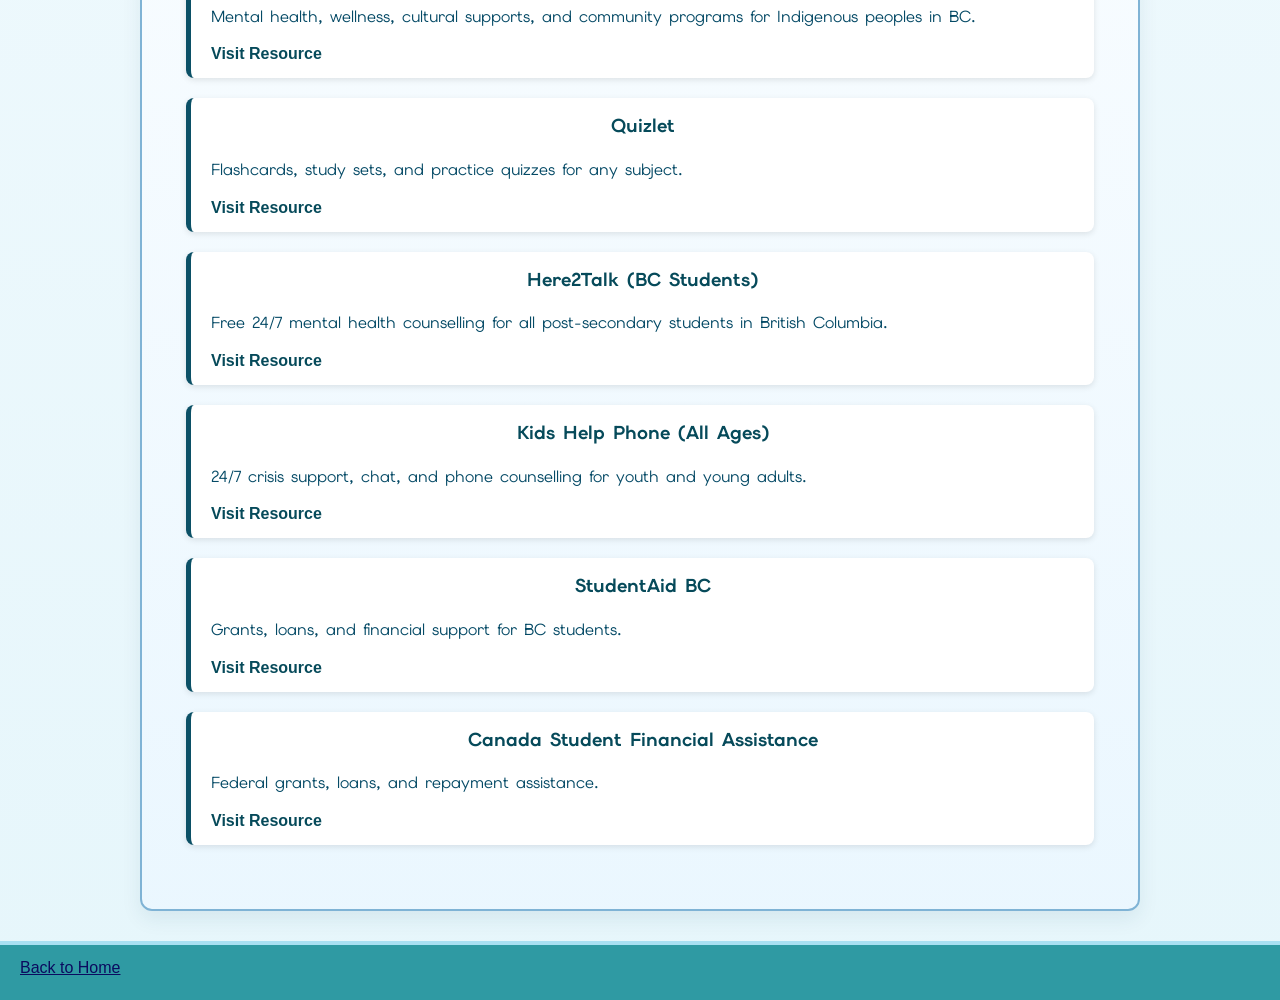
==== commit 6fc3e24d: "page update" ====
--- a/available_resources.html
+++ b/available_resources.html
@@ -26,6 +26,7 @@
     </nav>
 
     <!-- FIXED: replaced invalid <banner> -->
+    <div class="container">
     <section class="page-banner">
         <h2>Available Resources</h2>
     </section>
@@ -122,6 +123,7 @@
             </section>
         </div>
     </main>
+    </div>
 
     <footer>
         <p><a href="index.html">Back to Home</a></p>
--- a/style.css
+++ b/style.css
@@ -1,6 +1,22 @@
 /* ===========================
    GENERAL STYLES
    =========================== */
+:root {
+    --container-max-width: 1200px;
+    --content-max-width: 1000px;
+    --container-padding: 20px;
+    --content-padding: 24px;
+    --box-padding: 24px;
+    --box-margin: 20px;
+    --banner-height: 140px;
+    --banner-gap: 18px;
+    --footer-padding: 20px;
+}
+
+*, *::before, *::after {
+    box-sizing: border-box;
+}
+
 body {
     background: linear-gradient(180deg, #f7fcff, #e6f6fb); /* soft sea-ray background */
     font-family: Quicksand, sans-serif;
@@ -63,7 +79,7 @@
 
 .nav-links a {
     text-decoration: none;
-    color: #2e4d34;
+    color: #e6f7ff;
     font-weight: 600;
 }
 
@@ -77,7 +93,7 @@
 .homepage-content {
     background: linear-gradient(180deg, #eaf6ff, #d6eefb); /* soft ocean-tinted background */
     max-width: 1100px;
-    padding: 24px;
+    padding: var(--content-padding);
     margin: 0 auto;
 }
 
@@ -85,13 +101,14 @@
    PAGE CONTAINER
    =========================== */
 .container {
-    max-width: 1200px; /* constrain overall page content */
+    max-width: var(--container-max-width); /* constrain overall page content */
     margin: 0 auto;    /* center the container horizontally */
-    padding: 20px;
-    background-image: url('Images/ocean-rocks.jpg');
+    padding: var(--container-padding);
+    /* subtle dark gradient overlay over a water/ocean photo for legibility */
+    background-image: linear-gradient(rgba(0,0,0,0.28), rgba(0,0,0,0.12)), url('Images/ocean-rocks.jpg');
     background-repeat: no-repeat;
-    background-position: center top; /* adjust vertical/horizontal focal point */
-    background-size: 140% auto; /* make background image appear larger */
+    background-position: center center; /* center image */
+    background-size: cover; /* cover entire container for better visibility */
     border-radius: 12px;
 }
 
@@ -107,7 +124,7 @@
 .intro-box {
     display: flex;
     gap: 20px;
-    align-items: center;
+        padding: 0 12px;
 }
 
 .intro-image-box {
@@ -119,22 +136,22 @@
 }
 
 /* Banner at top of main page */
-banner.page-banner {
+.page-banner {
     display: flex;
     align-items: center;
     justify-content: center;
-    height: 180px;
+    height: var(--banner-height);
     color: #ffffff;
     text-align: center;
-    background-image: none; /* removed banner image */
-    background-color: rgba(47,127,179,0.85); /* ocean-blue block */
+    background: transparent; /* banner is transparent so underlying photo shows through */
     border-radius: 10px;
-    margin-bottom: 18px;
-}
-
-banner.page-banner h2 {
-    background: rgba(0, 60, 100, 0.15);
-    padding: 8px 14px;
+    margin-bottom: var(--banner-gap);
+    padding: 0 12px;
+}
+
+.page-banner h2 {
+    background: rgba(0, 0, 0, 0.35); /* dark translucent block for legibility */
+    padding: 6px 12px;
     border-radius: 6px;
 }
 
@@ -149,10 +166,10 @@
     background: linear-gradient(180deg, rgba(255,255,255,0.95), rgba(235,247,255,0.9));
     border: 2px solid #7fb3d5; /* ocean-blue border */
     border-radius: 12px;
-    padding: 24px;
-    margin: 20px;
+    padding: var(--box-padding);
+    margin: var(--box-margin) auto;
     box-shadow: 0 8px 20px rgba(15, 60, 90, 0.08);
-    max-width: 1000px;
+    max-width: var(--content-max-width);
 }
 
 @media (max-width: 600px) {
@@ -475,7 +492,7 @@
     background-color: #2f9aa3;
     color: #033e5a;
     text-align: center;
-    padding: 20px;
+    padding: var(--footer-padding);
     padding-top: 10px;
     margin-top: 30px;
     font-family: 'Elms Sans', sans-serif;
